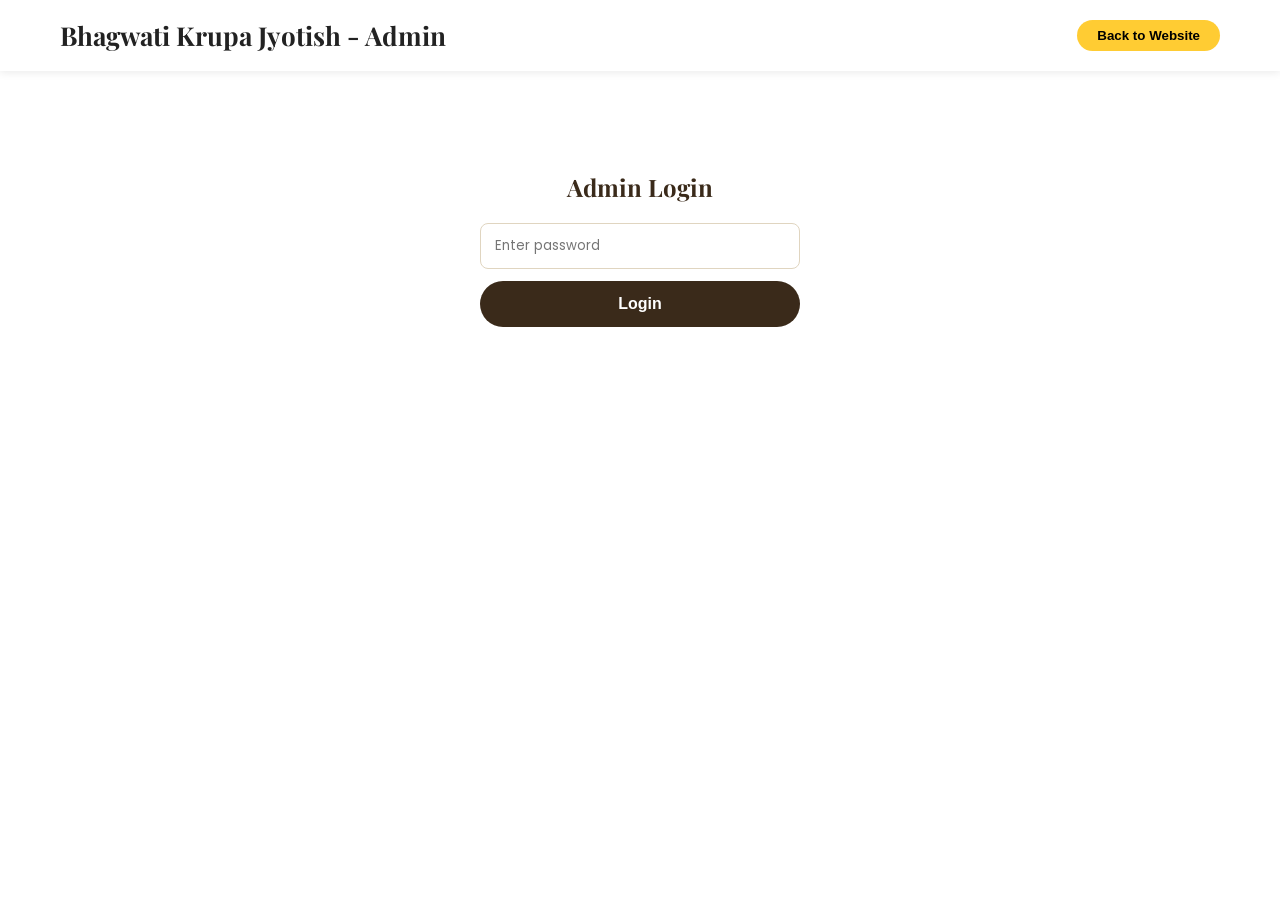
==== admin.html @ bfdbbe66 "Add admin login page with dashboard functionality" ====
<!DOCTYPE html>
<html lang="en">
<head>
  <meta charset="UTF-8">
  <meta name="viewport" content="width=device-width, initial-scale=1.0">
  <title>Admin - Bhagwati Krupa Jyotish Karyalay</title>
  <link rel="preconnect" href="https://fonts.googleapis.com">
  <link href="https://fonts.googleapis.com/css2?family=Playfair+Display:wght@600;700&family=Poppins:wght@400;500;600&display=swap" rel="stylesheet">
  <link rel="stylesheet" href="style.css">
  <style>
    .admin-wrap { max-width: 1100px; margin: 0 auto; padding: 40px 20px; }
    .login-box { max-width: 320px; margin: 100px auto; text-align: center; }
    .login-box input { width: 100%; padding: 12px 14px; margin-bottom: 12px; border: 1.5px solid #e0d5c0; border-radius: 8px; font-family: 'Poppins', sans-serif; }
    .summary-cards { display: flex; gap: 16px; margin-bottom: 25px; flex-wrap: wrap; }
    .summary-card-box { flex: 1; min-width: 180px; background: linear-gradient(135deg, #3a2a1a, #4a3625); color: #fff; border-radius: 12px; padding: 18px; }
    .summary-card-box .label { font-size: 12px; opacity: 0.8; }
    .summary-card-box .value { font-size: 24px; font-weight: 700; color: #ffcc33; margin-top: 6px; }
    table { width: 100%; border-collapse: collapse; background: #fff; border-radius: 10px; overflow: hidden; }
    th, td { padding: 10px 12px; text-align: left; font-size: 13px; border-bottom: 1px solid #eee; }
    th { background: #fdf3e3; color: #3a2a1a; }
    tr:hover { background: #fdf9f2; }
    .badge { padding: 3px 10px; border-radius: 12px; font-size: 11px; font-weight: 600; }
    .badge-paid { background: #d4f4dd; color: #1a7a3c; }
    .badge-pending { background: #fde8d4; color: #a35a1a; }
    .table-scroll { overflow-x: auto; }
  </style>
</head>
<body>

  <header>
    <div class="logo">Bhagwati Krupa Jyotish - Admin</div>
    <button class="btn" onclick="window.location.href='index.html'">Back to Website</button>
  </header>

  <div id="loginScreen" class="login-box">
    <h2 style="font-family:'Playfair Display',serif; color:#3a2a1a; margin-bottom:20px;">Admin Login</h2>
    <input type="password" id="adminPassword" placeholder="Enter password">
    <button class="btn-primary" onclick="login()">Login</button>
    <p id="loginError" style="color:#c0392b; font-size:13px; margin-top:10px;"></p>
  </div>

  <div id="adminPanel" class="admin-wrap" style="display:none;">
    <div class="summary-cards">
      <div class="summary-card-box">
        <div class="label">Total Bookings</div>
        <div class="value" id="totalBookings">0</div>
      </div>
      <div class="summary-card-box">
        <div class="label">Total Paid (via Razorpay)</div>
        <div class="value" id="totalPaid">Rs 0</div>
      </div>
      <div class="summary-card-box">
        <div class="label">Pending Payment</div>
        <div class="value" id="totalPending">0</div>
      </div>
    </div>

    <div class="table-scroll">
      <table>
        <thead>
          <tr>
            <th>Date</th>
            <th>Name</th>
            <th>Phone</th>
            <th>Category</th>
            <th>Service</th>
            <th>Amount</th>
            <th>Payment</th>
          </tr>
        </thead>
        <tbody id="bookingsBody"></tbody>
      </table>
    </div>
  </div>

  <script>
    async function login() {
      const password = document.getElementById("adminPassword").value;
      const errorEl = document.getElementById("loginError");
      errorEl.innerText = "";

      try {
        const res = await fetch("/.netlify/functions/get-bookings", {
          headers: { "x-admin-password": password }
        });

        if (!res.ok) {
          errorEl.innerText = "Wrong password. Try again.";
          return;
        }

        const data = await res.json();
        sessionStorage.setItem("adminPassword", password);
        document.getElementById("loginScreen").style.display = "none";
        document.getElementById("adminPanel").style.display = "block";
        renderBookings(data.bookings);
      } catch (err) {
        errorEl.innerText = "Something went wrong. Try again.";
      }
    }

    function renderBookings(bookings) {
      let totalPaid = 0;
      let pendingCount = 0;
      const tbody = document.getElementById("bookingsBody");
      tbody.innerHTML = "";

      bookings.forEach(b => {
        const isPaid = (b.payment_status || "").toLowerCase().includes("paid");
        if (isPaid) {
          const amt = parseFloat((b.amount || "0").replace(/[^\d.]/g, "")) || 0;
          totalPaid += amt;
        } else if ((b.payment_status || "") !== "N/A") {
          pendingCount++;
        }

        const row = document.createElement("tr");
        row.innerHTML = `
          <td>${new Date(b.submittedAt).toLocaleString("en-IN")}</td>
          <td>${b.name || "-"}</td>
          <td>${b.phone || "-"}</td>
          <td>${b.category || "-"}</td>
          <td>${b.service || "-"}</td>
          <td>${b.amount || "-"}</td>
          <td><span class="badge ${isPaid ? "badge-paid" : "badge-pending"}">${b.payment_status || "-"}</span></td>
        `;
        tbody.appendChild(row);
      });

      document.getElementById("totalBookings").innerText = bookings.length;
      document.getElementById("totalPaid").innerText = "Rs " + totalPaid.toLocaleString("en-IN");
      document.getElementById("totalPending").innerText = pendingCount;
    }

    window.onload = function () {
      const saved = sessionStorage.getItem("adminPassword");
      if (saved) {
        document.getElementById("adminPassword").value = saved;
        login();
      }
    };
  </script>

</body>
</html>
---- style.css ----
* {
  margin: 0;
  padding: 0;
  box-sizing: border-box;
}

body {
  font-family: 'Poppins', Arial, sans-serif;
}

/* HEADER */
header {
  display: flex;
  justify-content: space-between;
  align-items: center;
  padding: 18px 60px;
  background-color: #fff;
  box-shadow: 0 2px 8px rgba(0,0,0,0.08);
  position: relative;
  z-index: 10;
}

.logo {
  font-family: 'Playfair Display', serif;
  font-size: 26px;
  font-weight: 700;
  color: #222;
}

nav a {
  margin-right: 25px;
  text-decoration: none;
  color: #444;
  font-weight: 500;
}

nav a:hover {
  color: #e6a817;
}

.btn {
  padding: 8px 20px;
  background-color: #ffcc33;
  border: none;
  border-radius: 20px;
  font-weight: 600;
  cursor: pointer;
}

/* HERO IMAGE */
.hero-image {
  width: 100%;
  line-height: 0;
}

.hero-image img {
  width: 100%;
  height: auto;
  display: block;
}

/* HERO TEXT */
.hero-text-section {
  text-align: center;
  padding: 50px 30px;
  background-color: #fdf3e3;
}

.hero-text-section h1 {
  font-family: 'Playfair Display', serif;
  font-size: 38px;
  color: #3a2a1a;
  margin-bottom: 15px;
}

.hero-text-section p {
  font-size: 17px;
  color: #5a4a3a;
  margin-bottom: 25px;
}

.btn-primary {
  padding: 14px 32px;
  background-color: #3a2a1a;
  color: #fff;
  border: none;
  border-radius: 25px;
  font-size: 16px;
  font-weight: 600;
  cursor: pointer;
  width: 100%;
}

.btn-primary:hover {
  background-color: #55402a;
}

/* SERVICES */
.services {
  padding: 60px;
  text-align: center;
}

.services h2 {
  font-family: 'Playfair Display', serif;
  font-size: 34px;
  font-weight: 700;
  margin-bottom: 40px;
  color: #3a2a1a;
  position: relative;
  display: inline-block;
}

.services h2::after {
  content: '';
  display: block;
  width: 60px;
  height: 3px;
  background-color: #e6a817;
  margin: 12px auto 0;
}

.cards {
  display: flex;
  justify-content: center;
  gap: 30px;
  flex-wrap: wrap;
}

.card {
  background-color: #fdf3e3;
  border-radius: 15px;
  overflow: hidden;
  width: 280px;
  box-shadow: 0 4px 15px rgba(0,0,0,0.1);
  transition: transform 0.2s;
  cursor: pointer;
  text-align: left;
}

.card:hover {
  transform: translateY(-6px);
}

.card img {
  width: 100%;
  height: 180px;
  object-fit: cover;
}

.card h3 {
  margin: 15px 15px 8px;
  color: #3a2a1a;
}

.card p {
  margin: 0 15px 15px;
  color: #555;
  font-size: 14px;
}

.card-btn {
  display: block;
  width: calc(100% - 30px);
  margin: 0 15px 20px;
  padding: 10px;
  background-color: #3a2a1a;
  color: #fff;
  border: none;
  border-radius: 20px;
  font-size: 13px;
  font-weight: 600;
  cursor: pointer;
}

.card-btn:hover {
  background-color: #e6a817;
}

/* ABOUT */
.about {
  background-color: #fdf3e3;
  padding: 60px;
  text-align: center;
}

.about-content {
  max-width: 700px;
  margin: 0 auto;
}

.about h2 {
  font-family: 'Playfair Display', serif;
  font-size: 32px;
  color: #3a2a1a;
  margin-bottom: 20px;
}

.about p {
  font-size: 16px;
  line-height: 1.7;
  color: #5a4a3a;
}

/* CONTACT */
.contact {
  padding: 60px;
  text-align: center;
}

.contact h2 {
  font-family: 'Playfair Display', serif;
  font-size: 32px;
  color: #3a2a1a;
  margin-bottom: 30px;
}

.contact-form {
  max-width: 400px;
  margin: 0 auto;
  display: flex;
  flex-direction: column;
  gap: 15px;
}

.contact-form input,
.contact-form select {
  padding: 12px 15px;
  border: 1px solid #ddd;
  border-radius: 8px;
  font-size: 15px;
  font-family: 'Poppins', sans-serif;
}

/* FOOTER */
footer {
  background-color: #3a2a1a;
  color: #fff;
  padding: 40px 60px;
  text-align: center;
}

.footer-logo {
  font-family: 'Playfair Display', serif;
  font-size: 22px;
  font-weight: 700;
  margin-bottom: 8px;
}

.footer-links {
  margin: 15px 0;
}

.footer-links a {
  color: #fff;
  text-decoration: none;
  margin: 0 12px;
  font-size: 14px;
}

.footer-links a:hover {
  color: #e6a817;
}

.footer-copy {
  font-size: 13px;
  opacity: 0.7;
  margin-top: 10px;
}

/* MODAL OVERLAY */
.modal-overlay {
  display: none;
  position: fixed;
  top: 0;
  left: 0;
  width: 100%;
  height: 100%;
  background: rgba(0,0,0,0.6);
  z-index: 100;
  justify-content: center;
  align-items: center;
  padding: 20px;
}

.modal-box {
  background: #fff;
  border-radius: 15px;
  max-width: 800px;
  width: 100%;
  max-height: 85vh;
  overflow-y: auto;
  position: relative;
  padding: 0;
  display: flex;
  flex-wrap: wrap;
}

.modal-close {
  position: absolute;
  top: 15px;
  right: 15px;
  background: #f0f0f0;
  border: none;
  width: 32px;
  height: 32px;
  border-radius: 50%;
  font-size: 16px;
  cursor: pointer;
  z-index: 5;
}

.modal-close:hover {
  background: #e6a817;
  color: #fff;
}

.modal-box h2 {
  font-family: 'Playfair Display', serif;
  color: #3a2a1a;
  margin-bottom: 15px;
  font-size: 22px;
}

.modal-img {
  width: 100%;
  height: 150px;
  object-fit: cover;
  border-radius: 10px;
  margin-bottom: 10px;
}

@media (max-width: 650px) {
  .modal-box {
    flex-direction: column;
  }
  .modal-left {
    border-right: none;
    border-bottom: 1px solid #eee;
  }
}

/* MODAL LAYOUT */
.modal-left {
  flex: 1.1;
  min-width: 320px;
  padding: 28px;
  background: linear-gradient(180deg, #fdf9f2, #fff);
  border-right: 1px dashed #e6a817;
}

.modal-right {
  flex: 1;
  min-width: 280px;
  padding: 28px;
  background-color: #fff;
}

.step-label {
  font-weight: 700;
  color: #3a2a1a;
  margin: 18px 0 10px;
  font-size: 13px;
  letter-spacing: 0.5px;
  text-transform: uppercase;
}

/* CHIP SELECTOR */
.chip-group {
  display: flex;
  flex-wrap: wrap;
  gap: 8px;
  margin-bottom: 10px;
}

.chip {
  padding: 8px 14px;
  border: 1.5px solid #e0d5c0;
  border-radius: 20px;
  font-size: 13px;
  color: #5a4a3a;
  cursor: pointer;
  transition: all 0.15s;
  background: #fff;
}

.chip:hover {
  border-color: #e6a817;
}

.chip-active {
  background-color: #3a2a1a;
  border-color: #3a2a1a;
  color: #fff;
  font-weight: 600;
}

/* TOGGLE SWITCH */
.toggle-switch {
  display: inline-flex;
  background-color: #f0e8d8;
  border-radius: 25px;
  padding: 4px;
  margin-bottom: 10px;
}

.toggle-btn {
  border: none;
  background: transparent;
  padding: 8px 22px;
  border-radius: 20px;
  font-size: 13px;
  font-weight: 600;
  color: #5a4a3a;
  cursor: pointer;
  transition: all 0.15s;
}

.toggle-active {
  background-color: #e6a817;
  color: #fff;
}

/* SUMMARY CARD */
.summary-card {
  background: linear-gradient(135deg, #3a2a1a, #4a3625);
  color: #fff;
  border-radius: 14px;
  padding: 20px;
  margin-bottom: 20px;
  position: relative;
  overflow: hidden;
}

.summary-title {
  font-family: 'Playfair Display', serif;
  font-size: 17px;
  margin-bottom: 14px;
  opacity: 0.95;
}

.summary-row {
  display: flex;
  justify-content: space-between;
  font-size: 13px;
  padding: 6px 0;
  opacity: 0.85;
}

.summary-divider {
  border-top: 1px dashed rgba(255,255,255,0.25);
  margin: 8px 0;
}

.summary-price {
  font-size: 18px;
  opacity: 1;
}

.summary-price strong {
  color: #ffcc33;
}

.summary-note {
  font-size: 12.5px;
  opacity: 0.85;
  line-height: 1.5;
}

.pooja-note {
  font-style: italic;
  color: #e6a817;
  font-weight: 600;
  margin-bottom: 10px;
  font-size: 13px;
}

.booking-form {
  display: flex;
  flex-direction: column;
  gap: 10px;
}

.booking-form input {
  padding: 11px 14px;
  border: 1.5px solid #e0d5c0;
  border-radius: 8px;
  font-size: 14px;
  font-family: 'Poppins', sans-serif;
}

.booking-form input:focus {
  outline: none;
  border-color: #e6a817;
}

.modal-hint {
  font-size: 11.5px;
  color: #999;
  text-align: center;
  margin-top: 10px;
  line-height: 1.5;
}
/* PAYMENT / QR SECTION */
.qr-box {
  text-align: center;
  background-color: #fdf3e3;
  border-radius: 12px;
  padding: 15px;
  margin-bottom: 12px;
}

.qr-img {
  width: 150px;
  height: 150px;
  border-radius: 8px;
  background: #fff;
  padding: 8px;
}

.upi-id {
  font-size: 12px;
  color: #5a4a3a;
  margin-top: 8px;
  font-weight: 600;
}

.paid-check {
  display: flex;
  align-items: center;
  gap: 8px;
  font-size: 13px;
  color: #3a2a1a;
  margin-bottom: 15px;
  cursor: pointer;
}

.paid-check input {
  width: 16px;
  height: 16px;
  cursor: pointer;
}

#bookBtn:disabled {
  background-color: #ccc;
  cursor: not-allowed;
}
/* MOBILE RESPONSIVE */
@media (max-width: 768px) {

  header {
    padding: 15px 20px;
  }

  .logo {
    font-size: 20px;
  }

  .hero-text-section {
    padding: 35px 20px;
  }

  .hero-text-section h1 {
    font-size: 26px;
  }

  .hero-text-section p {
    font-size: 15px;
  }

  .services {
    padding: 40px 20px;
  }

  .services h2 {
    font-size: 26px;
  }

  .cards {
    flex-direction: column;
    align-items: center;
    gap: 20px;
  }

  .card {
    width: 100%;
    max-width: 340px;
  }

  .about {
    padding: 40px 20px;
  }

  .about h2 {
    font-size: 26px;
  }

  .about p {
    font-size: 15px;
  }

  footer {
    padding: 30px 20px;
  }

  .modal-box {
    max-width: 95%;
    max-height: 90vh;
  }

  .modal-left,
  .modal-right {
    min-width: 100%;
    padding: 20px;
  }

  .modal-box h2 {
    font-size: 18px;
  }

  .chip {
    font-size: 12px;
    padding: 7px 12px;
  }

  .toggle-btn {
    padding: 7px 16px;
    font-size: 12px;
  }
}
/* LEGAL PAGES */
.legal-page {
  max-width: 800px;
  margin: 0 auto;
  padding: 60px 30px;
}

.legal-page h1 {
  font-family: 'Playfair Display', serif;
  font-size: 32px;
  color: #3a2a1a;
  margin-bottom: 8px;
}

.legal-updated {
  font-size: 13px;
  color: #999;
  margin-bottom: 30px;
}

.legal-page h2 {
  font-family: 'Playfair Display', serif;
  font-size: 20px;
  color: #3a2a1a;
  margin: 30px 0 10px;
}

.legal-page p {
  font-size: 15px;
  line-height: 1.7;
  color: #444;
}
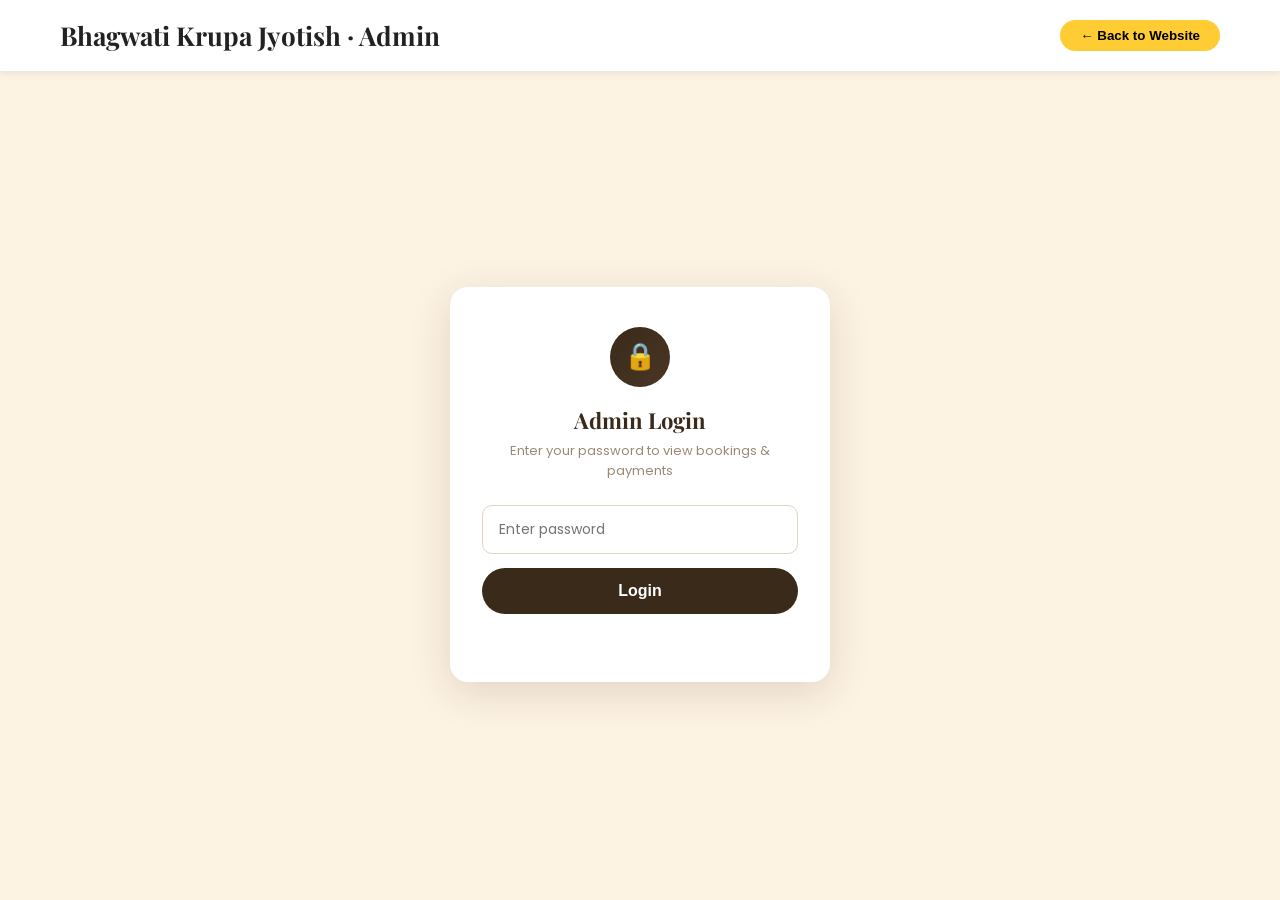
==== commit f51904a1: "Update admin.html" ====
--- a/admin.html
+++ b/admin.html
@@ -3,73 +3,250 @@
 <head>
   <meta charset="UTF-8">
   <meta name="viewport" content="width=device-width, initial-scale=1.0">
-  <title>Admin - Bhagwati Krupa Jyotish Karyalay</title>
+  <title>Admin Dashboard - Bhagwati Krupa Jyotish Karyalay</title>
   <link rel="preconnect" href="https://fonts.googleapis.com">
-  <link href="https://fonts.googleapis.com/css2?family=Playfair+Display:wght@600;700&family=Poppins:wght@400;500;600&display=swap" rel="stylesheet">
+  <link href="https://fonts.googleapis.com/css2?family=Playfair+Display:wght@600;700&family=Poppins:wght@400;500;600;700&display=swap" rel="stylesheet">
   <link rel="stylesheet" href="style.css">
   <style>
-    .admin-wrap { max-width: 1100px; margin: 0 auto; padding: 40px 20px; }
-    .login-box { max-width: 320px; margin: 100px auto; text-align: center; }
-    .login-box input { width: 100%; padding: 12px 14px; margin-bottom: 12px; border: 1.5px solid #e0d5c0; border-radius: 8px; font-family: 'Poppins', sans-serif; }
-    .summary-cards { display: flex; gap: 16px; margin-bottom: 25px; flex-wrap: wrap; }
-    .summary-card-box { flex: 1; min-width: 180px; background: linear-gradient(135deg, #3a2a1a, #4a3625); color: #fff; border-radius: 12px; padding: 18px; }
-    .summary-card-box .label { font-size: 12px; opacity: 0.8; }
-    .summary-card-box .value { font-size: 24px; font-weight: 700; color: #ffcc33; margin-top: 6px; }
-    table { width: 100%; border-collapse: collapse; background: #fff; border-radius: 10px; overflow: hidden; }
-    th, td { padding: 10px 12px; text-align: left; font-size: 13px; border-bottom: 1px solid #eee; }
-    th { background: #fdf3e3; color: #3a2a1a; }
-    tr:hover { background: #fdf9f2; }
-    .badge { padding: 3px 10px; border-radius: 12px; font-size: 11px; font-weight: 600; }
+    body { background: #fdf3e3; min-height: 100vh; }
+
+    /* LOGIN SCREEN */
+    .admin-login-wrap {
+      min-height: calc(100vh - 74px);
+      display: flex;
+      align-items: center;
+      justify-content: center;
+      padding: 20px;
+    }
+    .login-card {
+      background: #fff;
+      max-width: 380px;
+      width: 100%;
+      border-radius: 18px;
+      padding: 40px 32px;
+      box-shadow: 0 10px 40px rgba(58,42,26,0.15);
+      text-align: center;
+    }
+    .login-icon {
+      width: 60px; height: 60px;
+      border-radius: 50%;
+      background: linear-gradient(135deg, #3a2a1a, #4a3625);
+      color: #ffcc33;
+      font-size: 26px;
+      display: flex; align-items: center; justify-content: center;
+      margin: 0 auto 18px;
+    }
+    .login-card h2 {
+      font-family: 'Playfair Display', serif;
+      color: #3a2a1a;
+      font-size: 22px;
+      margin-bottom: 6px;
+    }
+    .login-card .sub {
+      font-size: 13px;
+      color: #9a8a75;
+      margin-bottom: 24px;
+    }
+    .login-card input {
+      width: 100%;
+      padding: 13px 16px;
+      border: 1.5px solid #e0d5c0;
+      border-radius: 10px;
+      font-family: 'Poppins', sans-serif;
+      font-size: 14px;
+      margin-bottom: 14px;
+    }
+    .login-card input:focus { outline: none; border-color: #e6a817; }
+    .login-card .btn-primary { width: 100%; }
+    #loginError {
+      color: #c0392b;
+      font-size: 13px;
+      margin-top: 12px;
+      min-height: 16px;
+    }
+
+    /* DASHBOARD */
+    .admin-wrap {
+      max-width: 1180px;
+      margin: 0 auto;
+      padding: 32px 24px 60px;
+    }
+    .admin-topbar {
+      display: flex;
+      justify-content: space-between;
+      align-items: flex-end;
+      flex-wrap: wrap;
+      gap: 12px;
+      margin-bottom: 26px;
+    }
+    .admin-topbar h1 {
+      font-family: 'Playfair Display', serif;
+      color: #3a2a1a;
+      font-size: 26px;
+    }
+    .admin-topbar .sub {
+      color: #9a8a75;
+      font-size: 13px;
+    }
+    .btn-refresh {
+      padding: 10px 20px;
+      background: #fff;
+      border: 1.5px solid #e0d5c0;
+      border-radius: 20px;
+      font-size: 13px;
+      font-weight: 600;
+      color: #3a2a1a;
+      cursor: pointer;
+    }
+    .btn-refresh:hover { border-color: #e6a817; }
+
+    .summary-cards {
+      display: grid;
+      grid-template-columns: repeat(auto-fit, minmax(200px, 1fr));
+      gap: 16px;
+      margin-bottom: 28px;
+    }
+    .summary-card-box {
+      position: relative;
+      overflow: hidden;
+      background: linear-gradient(135deg, #3a2a1a, #4a3625);
+      color: #fff;
+      border-radius: 16px;
+      padding: 22px 22px 20px;
+    }
+    .summary-card-box::after {
+      content: '';
+      position: absolute;
+      right: -20px; top: -20px;
+      width: 90px; height: 90px;
+      border-radius: 50%;
+      background: rgba(230,168,23,0.12);
+    }
+    .summary-card-box .icon { font-size: 20px; margin-bottom: 10px; opacity: 0.9; }
+    .summary-card-box .label { font-size: 12.5px; opacity: 0.8; letter-spacing: 0.3px; }
+    .summary-card-box .value { font-size: 26px; font-weight: 700; color: #ffcc33; margin-top: 6px; }
+
+    .table-card {
+      background: #fff;
+      border-radius: 16px;
+      overflow: hidden;
+      box-shadow: 0 4px 20px rgba(58,42,26,0.06);
+    }
+    .table-scroll { overflow-x: auto; }
+    table { width: 100%; border-collapse: collapse; min-width: 760px; }
+    th, td {
+      padding: 14px 16px;
+      text-align: left;
+      font-size: 13px;
+      white-space: nowrap;
+    }
+    th {
+      background: #fdf3e3;
+      color: #3a2a1a;
+      font-weight: 700;
+      font-size: 11.5px;
+      text-transform: uppercase;
+      letter-spacing: 0.4px;
+      border-bottom: 2px solid #e6a817;
+    }
+    tbody tr { border-bottom: 1px solid #f0ebe0; transition: background 0.15s; }
+    tbody tr:hover { background: #fdf9f2; }
+    tbody tr:last-child { border-bottom: none; }
+    td.name-cell { font-weight: 600; color: #3a2a1a; }
+
+    .badge {
+      padding: 4px 12px;
+      border-radius: 20px;
+      font-size: 11px;
+      font-weight: 700;
+      letter-spacing: 0.2px;
+      display: inline-block;
+    }
     .badge-paid { background: #d4f4dd; color: #1a7a3c; }
     .badge-pending { background: #fde8d4; color: #a35a1a; }
-    .table-scroll { overflow-x: auto; }
+    .badge-na { background: #eee; color: #888; }
+
+    .empty-state {
+      text-align: center;
+      padding: 70px 20px;
+      color: #b0a08a;
+    }
+    .empty-state .icon { font-size: 40px; margin-bottom: 14px; }
+    .empty-state p { font-size: 14px; }
+
+    @media (max-width: 640px) {
+      .admin-wrap { padding: 22px 14px 40px; }
+      .admin-topbar { flex-direction: column; align-items: flex-start; }
+      .summary-card-box .value { font-size: 22px; }
+    }
   </style>
 </head>
 <body>
 
   <header>
-    <div class="logo">Bhagwati Krupa Jyotish - Admin</div>
-    <button class="btn" onclick="window.location.href='index.html'">Back to Website</button>
+    <div class="logo">Bhagwati Krupa Jyotish · Admin</div>
+    <button class="btn" onclick="window.location.href='index.html'">← Back to Website</button>
   </header>
 
-  <div id="loginScreen" class="login-box">
-    <h2 style="font-family:'Playfair Display',serif; color:#3a2a1a; margin-bottom:20px;">Admin Login</h2>
-    <input type="password" id="adminPassword" placeholder="Enter password">
-    <button class="btn-primary" onclick="login()">Login</button>
-    <p id="loginError" style="color:#c0392b; font-size:13px; margin-top:10px;"></p>
+  <div id="loginScreen" class="admin-login-wrap">
+    <div class="login-card">
+      <div class="login-icon">🔒</div>
+      <h2>Admin Login</h2>
+      <p class="sub">Enter your password to view bookings &amp; payments</p>
+      <input type="password" id="adminPassword" placeholder="Enter password" onkeydown="if(event.key==='Enter') login()">
+      <button class="btn-primary" onclick="login()">Login</button>
+      <p id="loginError"></p>
+    </div>
   </div>
 
   <div id="adminPanel" class="admin-wrap" style="display:none;">
+    <div class="admin-topbar">
+      <div>
+        <h1>Bookings Dashboard</h1>
+        <p class="sub">Everything customers have booked, in one place</p>
+      </div>
+      <button class="btn-refresh" onclick="reloadBookings()">↻ Refresh</button>
+    </div>
+
     <div class="summary-cards">
       <div class="summary-card-box">
+        <div class="icon">📋</div>
         <div class="label">Total Bookings</div>
         <div class="value" id="totalBookings">0</div>
       </div>
       <div class="summary-card-box">
-        <div class="label">Total Paid (via Razorpay)</div>
+        <div class="icon">💰</div>
+        <div class="label">Total Paid</div>
         <div class="value" id="totalPaid">Rs 0</div>
       </div>
       <div class="summary-card-box">
+        <div class="icon">⏳</div>
         <div class="label">Pending Payment</div>
         <div class="value" id="totalPending">0</div>
       </div>
     </div>
 
-    <div class="table-scroll">
-      <table>
-        <thead>
-          <tr>
-            <th>Date</th>
-            <th>Name</th>
-            <th>Phone</th>
-            <th>Category</th>
-            <th>Service</th>
-            <th>Amount</th>
-            <th>Payment</th>
-          </tr>
-        </thead>
-        <tbody id="bookingsBody"></tbody>
-      </table>
+    <div class="table-card">
+      <div class="table-scroll">
+        <table id="bookingsTable">
+          <thead>
+            <tr>
+              <th>Date</th>
+              <th>Name</th>
+              <th>Phone</th>
+              <th>Category</th>
+              <th>Service</th>
+              <th>Amount</th>
+              <th>Payment</th>
+            </tr>
+          </thead>
+          <tbody id="bookingsBody"></tbody>
+        </table>
+      </div>
+      <div id="emptyState" class="empty-state" style="display:none;">
+        <div class="icon">🗓️</div>
+        <p>No bookings yet — new appointments will appear here automatically.</p>
+      </div>
     </div>
   </div>
 
@@ -85,7 +262,7 @@
         });
 
         if (!res.ok) {
-          errorEl.innerText = "Wrong password. Try again.";
+          errorEl.innerText = "Wrong password. Please try again.";
           return;
         }
 
@@ -95,7 +272,21 @@
         document.getElementById("adminPanel").style.display = "block";
         renderBookings(data.bookings);
       } catch (err) {
-        errorEl.innerText = "Something went wrong. Try again.";
+        errorEl.innerText = "Something went wrong. Please try again.";
+      }
+    }
+
+    async function reloadBookings() {
+      const password = sessionStorage.getItem("adminPassword");
+      if (!password) return;
+      try {
+        const res = await fetch("/.netlify/functions/get-bookings", {
+          headers: { "x-admin-password": password }
+        });
+        const data = await res.json();
+        renderBookings(data.bookings);
+      } catch (err) {
+        console.error("Refresh failed:", err);
       }
     }
 
@@ -103,31 +294,46 @@
       let totalPaid = 0;
       let pendingCount = 0;
       const tbody = document.getElementById("bookingsBody");
+      const emptyState = document.getElementById("emptyState");
+      const tableWrap = document.querySelector(".table-scroll");
       tbody.innerHTML = "";
 
-      bookings.forEach(b => {
-        const isPaid = (b.payment_status || "").toLowerCase().includes("paid");
+      if (!bookings || bookings.length === 0) {
+        tableWrap.style.display = "none";
+        emptyState.style.display = "block";
+      } else {
+        tableWrap.style.display = "block";
+        emptyState.style.display = "none";
+      }
+
+      (bookings || []).forEach(b => {
+        const status = (b.payment_status || "").toLowerCase();
+        const isPaid = status.includes("paid");
+        const isNA = status === "n/a" || status === "";
+
         if (isPaid) {
           const amt = parseFloat((b.amount || "0").replace(/[^\d.]/g, "")) || 0;
           totalPaid += amt;
-        } else if ((b.payment_status || "") !== "N/A") {
+        } else if (!isNA) {
           pendingCount++;
         }
 
+        const badgeClass = isPaid ? "badge-paid" : (isNA ? "badge-na" : "badge-pending");
+
         const row = document.createElement("tr");
         row.innerHTML = `
-          <td>${new Date(b.submittedAt).toLocaleString("en-IN")}</td>
-          <td>${b.name || "-"}</td>
+          <td>${b.submittedAt ? new Date(b.submittedAt).toLocaleString("en-IN", { day: "2-digit", month: "short", hour: "2-digit", minute: "2-digit" }) : "-"}</td>
+          <td class="name-cell">${b.name || "-"}</td>
           <td>${b.phone || "-"}</td>
           <td>${b.category || "-"}</td>
           <td>${b.service || "-"}</td>
           <td>${b.amount || "-"}</td>
-          <td><span class="badge ${isPaid ? "badge-paid" : "badge-pending"}">${b.payment_status || "-"}</span></td>
+          <td><span class="badge ${badgeClass}">${b.payment_status || "-"}</span></td>
         `;
         tbody.appendChild(row);
       });
 
-      document.getElementById("totalBookings").innerText = bookings.length;
+      document.getElementById("totalBookings").innerText = (bookings || []).length;
       document.getElementById("totalPaid").innerText = "Rs " + totalPaid.toLocaleString("en-IN");
       document.getElementById("totalPending").innerText = pendingCount;
     }
